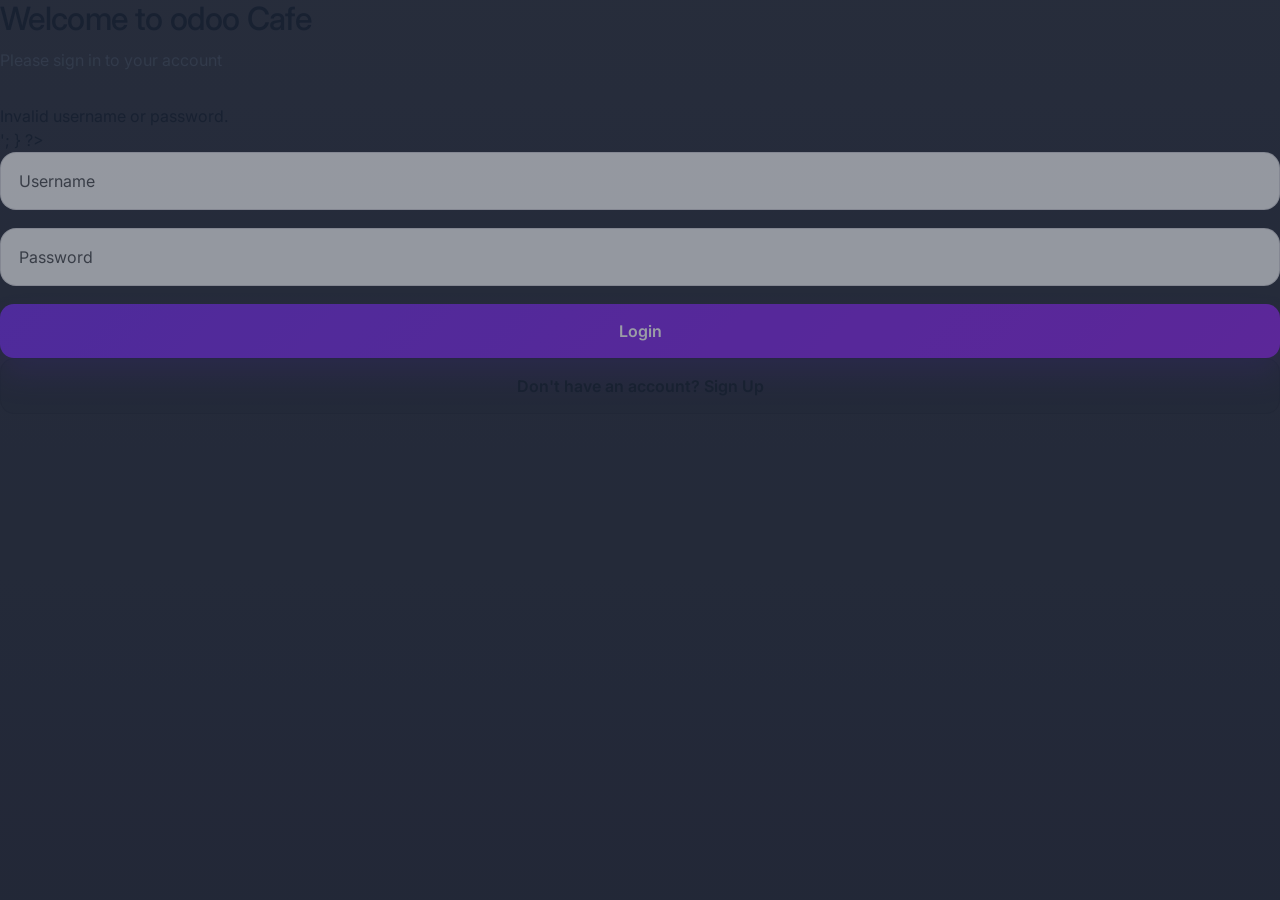
==== auth/login.html @ c0f36150 "login page done" ====
<!DOCTYPE html>
<html lang="en">
<head>
    <meta charset="UTF-8">
    <meta name="viewport" content="width=device-width, initial-scale=1.0">
    <title>Cafe POS - Login</title>
    <link href="https://cdn.jsdelivr.net/npm/bootstrap@5.1.3/dist/css/bootstrap.min.css" rel="stylesheet">
    <link rel="stylesheet" href="style.css">
</head>
<body>
    <div class="auth-container">
        <div class="auth-header">
            <h2>Welcome to odoo Cafe</h2>
            <p>Please sign in to your account</p>
        </div>
        
        <?php
        if (isset($_GET['error'])) {
            echo '<div class="alert alert-danger">Invalid username or password.</div>';
        }
        ?>
        
        <form action="login.php" method="POST">
            <div class="form-group">
                <input type="text" class="form-control" name="username" placeholder="Username" required>
            </div>
            <div class="form-group">
                <input type="password" class="form-control" name="password" placeholder="Password" required>
            </div>
            <button type="submit" class="btn btn-primary">Login</button>
        </form>
        
        <a href="signup.html" class="btn btn-secondary">Don't have an account? Sign Up</a>
    </div>

    <script src="https://cdn.jsdelivr.net/npm/bootstrap@5.1.3/dist/js/bootstrap.bundle.min.js"></script>
</body>
</html>
---- auth/style.css ----
/* Custom styles for Cafe POS Authentication */
@import url('https://fonts.googleapis.com/css2?family=Inter:wght@400;500;600;700&display=swap');

:root {
    --surface: rgba(255, 255, 255, 0.88);
    --surface-strong: rgba(255, 255, 255, 0.98);
    --text: #1f2937;
    --muted: #4b5563;
    --primary: #7c3aed;
    --primary-dark: #5b21b6;
    --accent: #f59e0b;
}

* {
    box-sizing: border-box;
}

body {
    margin: 0;
    min-height: 100vh;
    font-family: 'Inter', sans-serif;
    color: var(--text);
    background: linear-gradient(180deg, rgba(12, 18, 33, 0.82), rgba(12, 18, 33, 0.85)),
        url('https://images.unsplash.com/photo-1541544180507-6d675c3ba5d4?auto=format&fit=crop&w=1600&q=80') center/cover no-repeat fixed;
}

body::before {
    content: '';
    position: fixed;
    inset: 0;
    background: rgba(15, 23, 42, 0.42);
    pointer-events: none;
}

.auth-shell {
    position: relative;
    min-height: 100vh;
    display: flex;
    align-items: center;
    justify-content: center;
    padding: 40px 20px;
    z-index: 1;
}

.auth-card {
    width: 100%;
    max-width: 980px;
    display: grid;
    grid-template-columns: 1fr 1.1fr;
    gap: 32px;
    background: rgba(255, 255, 255, 0.92);
    border: 1px solid rgba(255, 255, 255, 0.65);
    border-radius: 40px;
    box-shadow: 0 45px 100px rgba(15, 23, 42, 0.35);
    overflow: hidden;
    backdrop-filter: blur(20px);
}

.auth-side {
    padding: 48px 40px;
    /* background: linear-gradient(180deg, rgba(124, 58, 237, 0.95), rgba(124, 58, 237, 0.82)); */
    background-image:url(image.jpg);
    height:100%;
     background-size: cover;
     background-position: center;
     background-repeat: no-repeat;
     background-attachment: fixed;
    color: white;
    display: flex;
    flex-direction: column;
    justify-content: space-between;
}

.brand-badge {
    display: inline-flex;
    align-items: center;
    gap: 10px;
    font-size: 0.95rem;
    letter-spacing: 0.12em;
    text-transform: uppercase;
    font-weight: 700;
    color: rgba(255, 255, 255, 0.95);
}

.brand-badge::before {
    content: '';
    width: 12px;
    height: 12px;
    border-radius: 50%;
    background: #fbbf24;
}

.auth-side h1 {
    font-size: clamp(2.4rem, 2.2vw, 3.5rem);
    line-height: 1.05;
    margin: 24px 0 16px;
}

.auth-side p {
    max-width: 360px;
    font-size: 1rem;
    line-height: 1.8;
    color: rgba(255, 255, 255, 0.9);
}

.auth-side-footer {
    margin-top: 32px;
    padding: 20px;
    border-radius: 18px;
    background: rgba(255, 255, 255, 0.1);
    font-size: 14.95px;
    line-height: 1.7;
    color: rgb(0, 0, 0);
    font-style: bold;
}

.auth-form {
    padding: 48px 40px;
    display: flex;
    flex-direction: column;
    justify-content: center;
}

.auth-header {
    margin-bottom: 32px;
}

.auth-header h2 {
    font-size: 2rem;
    margin: 0 0 10px;
    letter-spacing: -0.02em;
}

.auth-header p {
    font-size: 1rem;
    color: var(--muted);
    margin: 0;
}

.form-group {
    margin-bottom: 18px;
}

.form-control {
    width: 100%;
    border-radius: 16px;
    border: 1px solid rgba(15, 23, 42, 0.12);
    background: rgba(255, 255, 255, 0.95);
    padding: 16px 18px;
    font-size: 1rem;
    transition: border-color 0.2s ease, box-shadow 0.2s ease;
}

.form-control:focus {
    outline: none;
    border-color: rgba(124, 58, 237, 0.65);
    box-shadow: 0 0 0 0.2rem rgba(124, 58, 237, 0.18);
}

.btn-primary,
.btn-secondary {
    border-radius: 14px;
    padding: 15px 20px;
    font-size: 1rem;
    font-weight: 600;
    transition: transform 0.25s ease, box-shadow 0.25s ease, background 0.25s ease;
}

.btn-primary {
    width: 100%;
    border: none;
    color: white;
    background: linear-gradient(135deg, #7c3aed, #9333ea);
    box-shadow: 0 18px 30px rgba(124, 58, 237, 0.18);
}

.btn-primary:hover {
    transform: translateY(-2px);
    background: linear-gradient(135deg, #6d28d9, #7c3aed);
}

.btn-secondary {
    width: 100%;
    background: rgba(15, 23, 42, 0.05);
    color: var(--text);
    border: 1px solid rgba(15, 23, 42, 0.08);
}

.btn-secondary:hover {
    background: rgba(15, 23, 42, 0.08);
}

.alert {
    border-radius: 16px;
    padding: 16px 18px;
    margin-bottom: 24px;
    font-weight: 500;
}

@media (max-width: 860px) {
    .auth-card {
        grid-template-columns: 1fr;
    }

    .auth-side {
        padding: 36px 28px;
    }

    .auth-form {
        padding: 36px 28px;
    }
}

@media (max-width: 520px) {
    .auth-card {
        border-radius: 28px;
    }

    .auth-side,
    .auth-form {
        padding: 28px 20px;
    }

    .auth-side h1 {
        font-size: 2.2rem;
    }
}

/* Dashboard and cards remain compatible */
.dashboard {
    background: rgba(255, 255, 255, 0.96);
    border-radius: 28px;
    box-shadow: 0 28px 70px rgba(15, 23, 42, 0.12);
    padding: 40px;
}

.card {
    border: 1px solid rgba(15, 23, 42, 0.08);
}

.btn-dashboard {
    border-radius: 14px;
    padding: 14px 22px;
}

.logout-btn {
    font-weight: 600;
}
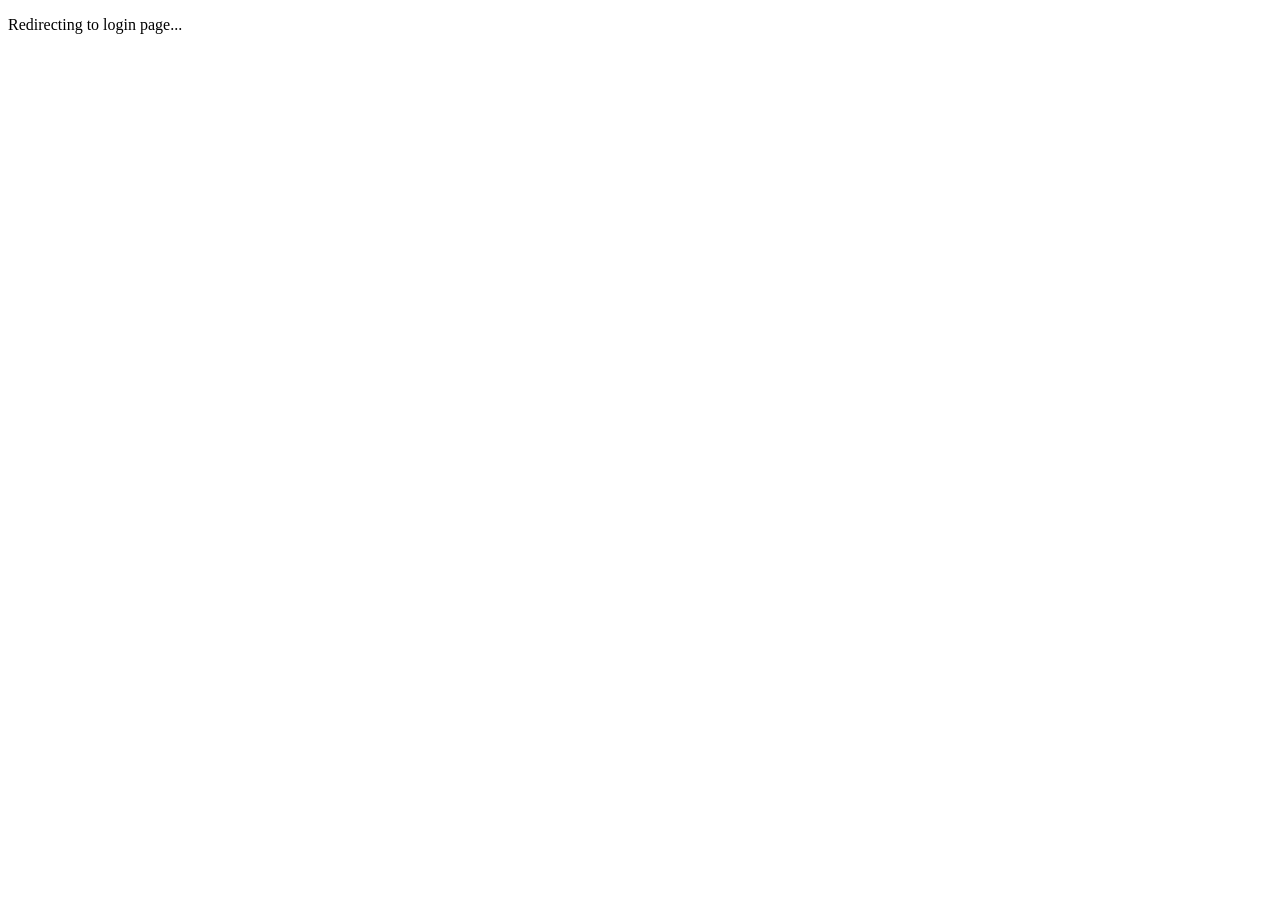
==== commit 977cf2d5: "qwe" ====
--- a/auth/login.html
+++ b/auth/login.html
@@ -1,38 +1,10 @@
 <!DOCTYPE html>
 <html lang="en">
 <head>
-    <meta charset="UTF-8">
-    <meta name="viewport" content="width=device-width, initial-scale=1.0">
-    <title>Cafe POS - Login</title>
-    <link href="https://cdn.jsdelivr.net/npm/bootstrap@5.1.3/dist/css/bootstrap.min.css" rel="stylesheet">
-    <link rel="stylesheet" href="style.css">
+    <meta http-equiv="refresh" content="0;url=login.php">
+    <title>Redirecting to login</title>
 </head>
 <body>
-    <div class="auth-container">
-        <div class="auth-header">
-            <h2>Welcome to odoo Cafe</h2>
-            <p>Please sign in to your account</p>
-        </div>
-        
-        <?php
-        if (isset($_GET['error'])) {
-            echo '<div class="alert alert-danger">Invalid username or password.</div>';
-        }
-        ?>
-        
-        <form action="login.php" method="POST">
-            <div class="form-group">
-                <input type="text" class="form-control" name="username" placeholder="Username" required>
-            </div>
-            <div class="form-group">
-                <input type="password" class="form-control" name="password" placeholder="Password" required>
-            </div>
-            <button type="submit" class="btn btn-primary">Login</button>
-        </form>
-        
-        <a href="signup.html" class="btn btn-secondary">Don't have an account? Sign Up</a>
-    </div>
-
-    <script src="https://cdn.jsdelivr.net/npm/bootstrap@5.1.3/dist/js/bootstrap.bundle.min.js"></script>
+    <p>Redirecting to login page...</p>
 </body>
 </html>
